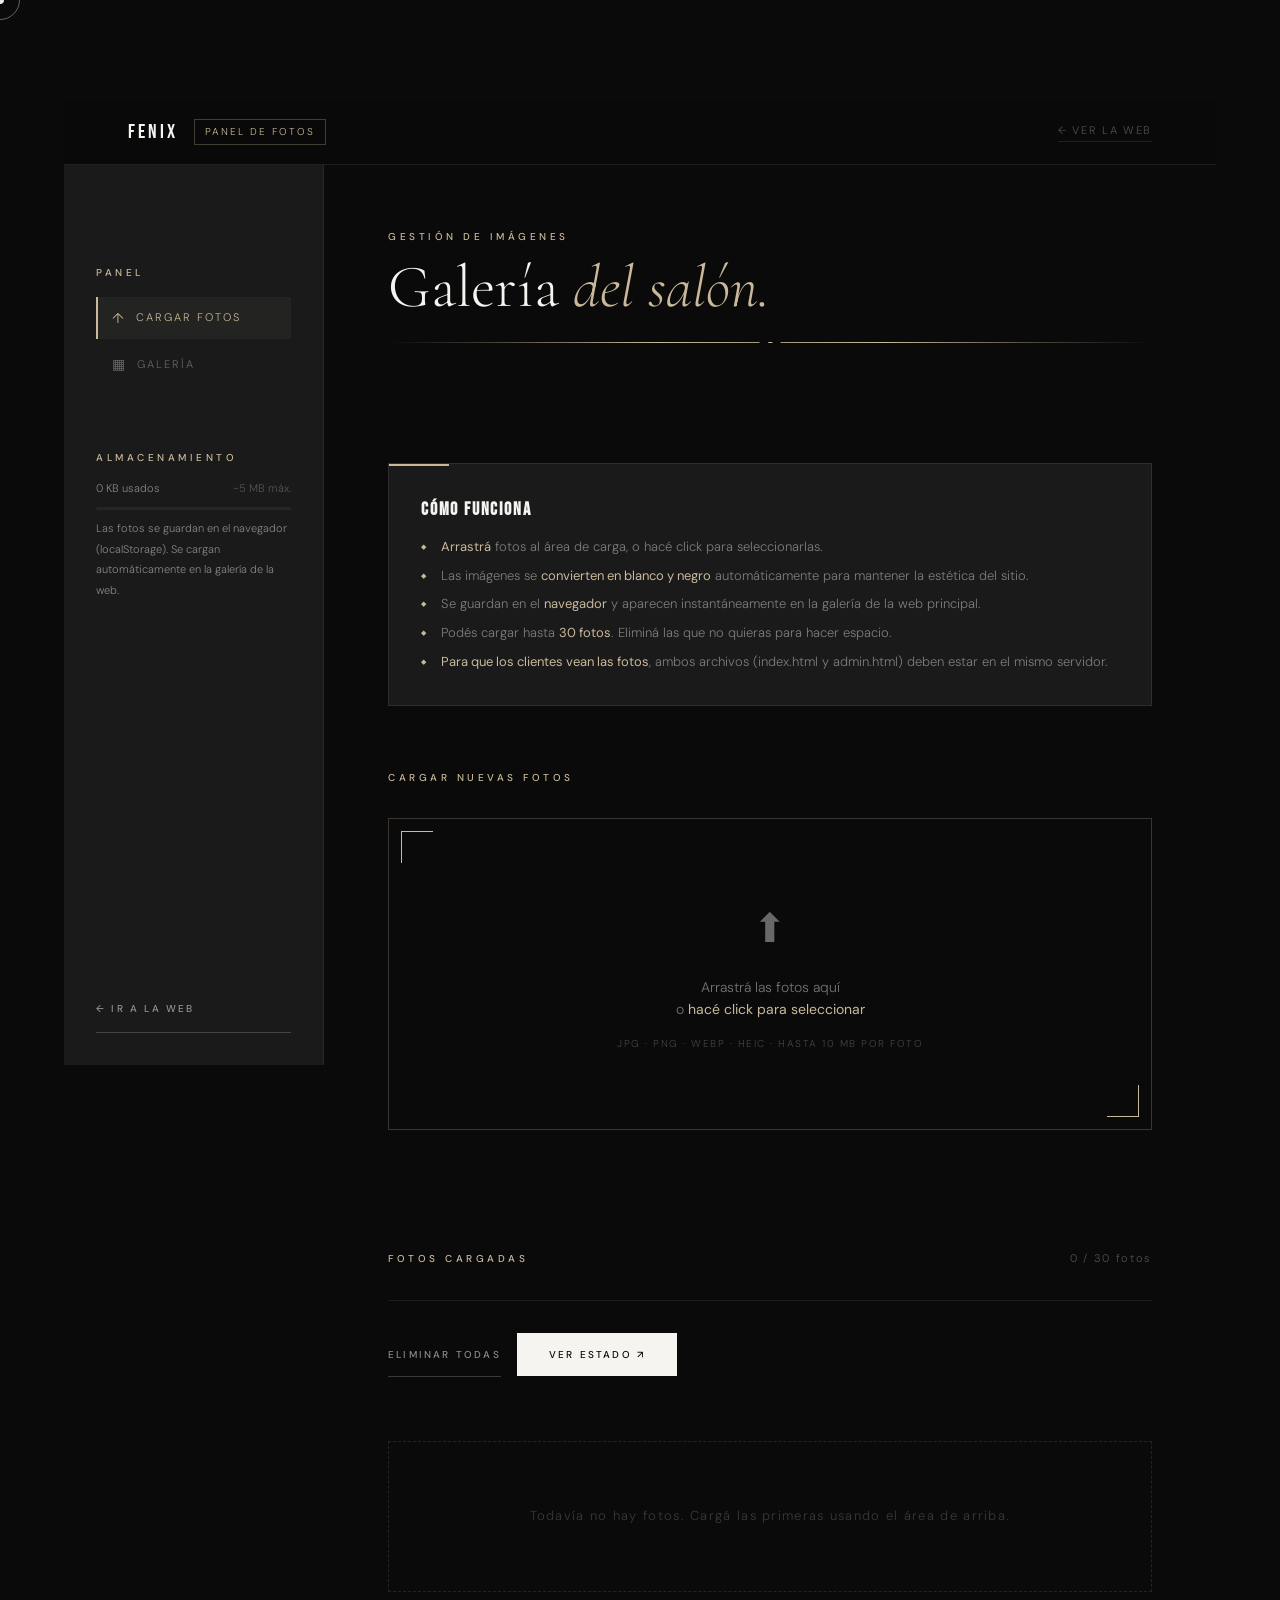
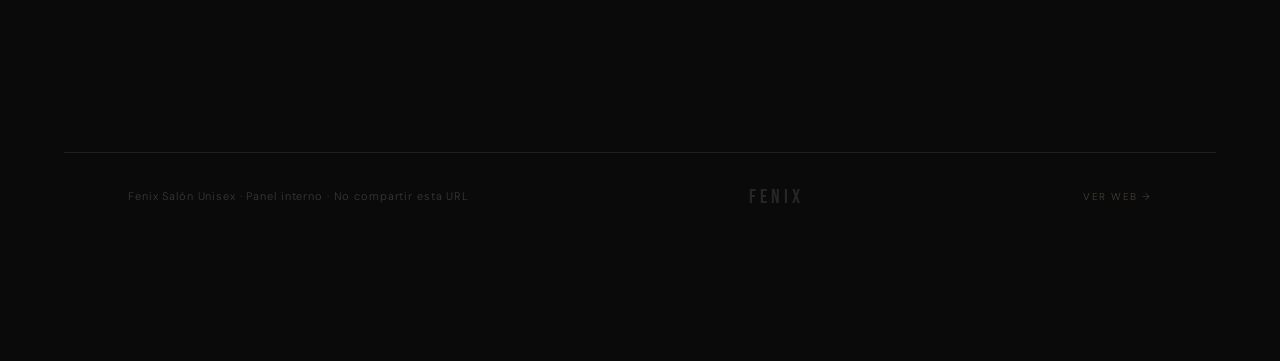
==== admin.html @ 9d0b503f "Primer commit - Fenix web" ====
<!DOCTYPE html>
<html lang="es" dir="ltr">
<head>
  <!-- ============================================================
       FENIX SALÓN UNISEX — admin.html
       Panel de administración de fotos de la galería
       Acceso interno — no indexar en buscadores
       ============================================================ -->

  <meta charset="UTF-8" />
  <meta name="viewport" content="width=device-width, initial-scale=1.0" />

  <!-- ── SEO: este panel NO debe aparecer en buscadores ─────── -->
  <title>Panel de Fotos — Fenix Salón Unisex</title>
  <meta name="description" content="Panel de administración de fotos para Fenix Salón Unisex. Solo uso interno." />
  <!-- Noindex: impide que Google indexe esta página -->
  <meta name="robots" content="noindex, nofollow" />
  <meta name="theme-color" content="#0a0a0a" />

  <!-- ── Accesibilidad ────────────────────────────────────── -->
  <meta name="color-scheme" content="dark" />

  <!-- ── Open Graph mínimo (por si alguien comparte el link) ── -->
  <meta property="og:title"       content="Panel de Fotos — Fenix" />
  <meta property="og:description" content="Panel interno de administración de fotos." />
  <meta property="og:type"        content="website" />

  <!-- Fuentes -->
  <link rel="preconnect" href="https://fonts.googleapis.com" />
  <link rel="preconnect" href="https://fonts.gstatic.com" crossorigin />
  <link href="https://fonts.googleapis.com/css2?family=Bebas+Neue&family=Cormorant+Garamond:ital,wght@0,300;1,300&family=DM+Sans:wght@300;400;500&display=swap"
        rel="stylesheet" />

  <!-- Estilos compartidos (mismos tokens de diseño que index.html) -->
  <link rel="stylesheet" href="style.css" />

  <!-- Favicon -->
  <link rel="icon" href="data:image/svg+xml,<svg xmlns='http://www.w3.org/2000/svg' viewBox='0 0 100 100'><rect width='100' height='100' fill='%230a0a0a'/><text y='.9em' font-size='90' x='5'>✂</text></svg>" />

  <!-- Estilos adicionales específicos del admin (complementan style.css) -->
  <style>
    /* ── Variables adicionales admin ── */
    :root {
      --admin-sidebar: 260px; /* Ancho del sidebar en desktop grande */
    }

    /* ── Layout del admin en pantallas grandes ──────────────── */
    /* En pantallas anchas, el sidebar queda fijo a la izquierda */
    @media (min-width: 1100px) {
      .admin-layout {
        display: grid;
        grid-template-columns: var(--admin-sidebar) 1fr;
        min-height: 100vh;
      }

      /* Sidebar fijo */
      .admin-sidebar {
        position: sticky;
        top: 0;
        height: 100vh;
        overflow-y: auto;
        background: var(--color-carbon);
        border-right: 1px solid rgba(201,185,154,0.1);
        padding: 100px 32px 32px;
        display: flex;
        flex-direction: column;
        gap: var(--space-lg);
      }

      .admin-main {
        overflow-x: hidden;
      }
    }

    /* ── Sidebar oculto en tablet/mobile ── */
    @media (max-width: 1099px) {
      .admin-sidebar {
        display: none; /* Se oculta; la nav de la cabecera es suficiente */
      }
    }

    /* Navegación del sidebar */
    .sidebar-nav {
      display: flex;
      flex-direction: column;
      gap: 4px;
    }

    .sidebar-nav__item {
      font-size: 11px;
      letter-spacing: 0.18em;
      text-transform: uppercase;
      color: rgba(245,244,240,0.35);
      padding: 10px 14px;
      display: flex;
      align-items: center;
      gap: 10px;
      transition: color 0.2s ease, background 0.2s ease;
      border-left: 2px solid transparent;
    }
    .sidebar-nav__item:hover,
    .sidebar-nav__item.is-active {
      color: var(--color-accent);
      background: rgba(201,185,154,0.05);
      border-left-color: var(--color-accent);
    }

    .sidebar-nav__icon { font-size: 14px; }

    /* Sidebar info de almacenamiento */
    .storage-bar {
      background: rgba(245,244,240,0.05);
      height: 3px;
      border-radius: 2px;
      overflow: hidden;
      margin-top: 8px;
    }
    .storage-bar__fill {
      height: 100%;
      background: var(--color-accent);
      border-radius: 2px;
      transition: width 0.4s ease;
    }

    /* ── Encabezado del panel ── */
    .admin-topbar {
      background: rgba(10,10,10,0.95);
      backdrop-filter: blur(12px);
      border-bottom: 1px solid rgba(201,185,154,0.12);
      padding: 16px var(--section-pad);
      display: flex;
      align-items: center;
      justify-content: space-between;
      gap: var(--space-sm);
      position: sticky;
      top: 0;
      z-index: 100;
      flex-wrap: wrap;
    }

    .admin-topbar__logo {
      font-family: var(--font-display);
      font-size: 20px;
      letter-spacing: 0.15em;
      color: var(--color-white);
    }

    .admin-topbar__badge {
      font-size: 10px;
      letter-spacing: 0.2em;
      text-transform: uppercase;
      color: var(--color-accent);
      border: 1px solid rgba(201,185,154,0.3);
      padding: 4px 10px;
    }

    .admin-topbar__actions {
      display: flex;
      align-items: center;
      gap: var(--space-sm);
      margin-left: auto;
    }

    /* ── Sección de instrucciones ── */
    .admin-instructions {
      background: var(--color-carbon);
      border: 1px solid rgba(201,185,154,0.12);
      padding: var(--space-md) clamp(20px, 3vw, var(--space-md));
      margin-bottom: var(--space-lg);
      position: relative;
      overflow: hidden;
    }

    /* Línea dorada en la esquina superior izquierda */
    .admin-instructions::before {
      content: '';
      position: absolute;
      top: 0; left: 0;
      width: 60px; height: 2px;
      background: var(--color-accent);
    }

    .admin-instructions h3 {
      font-family: var(--font-display);
      font-size: 18px;
      letter-spacing: 0.1em;
      color: var(--color-white);
      margin-bottom: 12px;
    }

    .admin-instructions ul {
      display: flex;
      flex-direction: column;
      gap: 8px;
    }

    .admin-instructions li {
      font-size: 13px;
      color: rgba(245,244,240,0.45);
      padding-left: 20px;
      position: relative;
    }

    .admin-instructions li::before {
      content: '◆';
      position: absolute;
      left: 0;
      color: var(--color-accent);
      font-size: 7px;
      top: 4px;
    }

    .admin-instructions li strong {
      color: var(--color-accent);
      font-weight: 400;
    }

    /* ── Filtros de la galería ── */
    .gallery-filters {
      display: flex;
      gap: var(--space-sm);
      flex-wrap: wrap;
      margin-bottom: var(--space-md);
    }

    .filter-btn {
      font-size: 10px;
      letter-spacing: 0.18em;
      text-transform: uppercase;
      color: rgba(245,244,240,0.4);
      border: 1px solid rgba(201,185,154,0.15);
      padding: 8px 16px;
      transition: all 0.2s ease;
      cursor: none;
    }
    .filter-btn:hover,
    .filter-btn.is-active {
      color: var(--color-accent);
      border-color: var(--color-accent);
      background: rgba(201,185,154,0.06);
    }

    /* ── Progress de carga ── */
    .upload-progress {
      display: none;
      align-items: center;
      gap: var(--space-sm);
      padding: var(--space-sm) 0;
      font-size: 12px;
      color: var(--color-accent);
      letter-spacing: 0.1em;
    }
    .upload-progress.is-loading { display: flex; }

    .progress-spinner {
      width: 16px; height: 16px;
      border: 1.5px solid rgba(201,185,154,0.2);
      border-top-color: var(--color-accent);
      border-radius: 50%;
      animation: spin 0.8s linear infinite;
    }

    @keyframes spin {
      to { transform: rotate(360deg); }
    }

    /* ── Vista previa del landing ── */
    .landing-preview-link {
      display: inline-flex;
      align-items: center;
      gap: 8px;
      font-size: 11px;
      letter-spacing: 0.15em;
      text-transform: uppercase;
      color: rgba(245,244,240,0.3);
      border-bottom: 1px solid rgba(245,244,240,0.1);
      padding-bottom: 2px;
      transition: color 0.2s ease, border-color 0.2s ease;
    }
    .landing-preview-link:hover {
      color: var(--color-accent);
      border-color: var(--color-accent);
    }
  </style>
</head>

<body class="admin-body">

  <!-- Skip link accesibilidad -->
  <a class="skip-link" href="#admin-main-content">Saltar al contenido del panel</a>

  <!-- Cursor personalizado -->
  <div class="cursor"          aria-hidden="true"></div>
  <div class="cursor-follower" aria-hidden="true"></div>

  <!-- ─────────────────────────────────────────────────────────
       TOPBAR FIJA
  ───────────────────────────────────────────────────────────── -->
  <header class="admin-topbar" role="banner">
    <div style="display:flex; align-items:center; gap:16px">
      <a href="index.html" class="admin-topbar__logo" aria-label="Volver a la página principal de Fenix">FENIX</a>
      <span class="admin-topbar__badge" aria-label="Panel de administración de fotos">PANEL DE FOTOS</span>
    </div>

    <div class="admin-topbar__actions">
      <!-- Link para ver el landing -->
      <a href="index.html"
         class="landing-preview-link"
         aria-label="Ver la página principal de Fenix">
        ← Ver la web
      </a>
    </div>
  </header>

  <!-- ─────────────────────────────────────────────────────────
       LAYOUT: sidebar (desktop) + contenido principal
  ───────────────────────────────────────────────────────────── -->
  <div class="admin-layout">

    <!-- ── SIDEBAR (visible solo en +1100px) ── -->
    <aside class="admin-sidebar" aria-label="Navegación del panel">

      <div>
        <p class="t-label" style="margin-bottom:16px">Panel</p>
        <nav class="sidebar-nav" aria-label="Secciones del panel">
          <a class="sidebar-nav__item is-active" href="#upload">
            <span class="sidebar-nav__icon" aria-hidden="true">↑</span>
            Cargar fotos
          </a>
          <a class="sidebar-nav__item" href="#galeria-admin">
            <span class="sidebar-nav__icon" aria-hidden="true">▦</span>
            Galería
          </a>
        </nav>
      </div>

      <!-- Info de almacenamiento -->
      <div>
        <p class="t-label" style="margin-bottom:12px">Almacenamiento</p>
        <div style="display:flex; justify-content:space-between; margin-bottom:6px">
          <span class="t-body" style="font-size:11px" id="storage-used">0 KB usados</span>
          <span class="t-body" style="font-size:11px; color:var(--color-gray-light)">~5 MB máx.</span>
        </div>
        <div class="storage-bar">
          <div class="storage-bar__fill" id="storage-bar-fill" style="width:0%"></div>
        </div>
        <p class="t-body" style="font-size:11px; margin-top:8px">
          Las fotos se guardan en el navegador (localStorage). Se cargan automáticamente en la galería de la web.
        </p>
      </div>

      <!-- Link al landing -->
      <a href="index.html" class="btn btn--outline" style="margin-top:auto; text-align:center">
        ← Ir a la web
      </a>

    </aside>

    <!-- ── CONTENIDO PRINCIPAL ── -->
    <main class="admin-main" id="admin-main-content" tabindex="-1">

      <!-- Padding wrapper -->
      <div style="padding: var(--space-lg) var(--section-pad) var(--space-xxl)">

        <!-- ─────────────── HEADER ─────────────── -->
        <header class="admin-header">
          <p class="t-label">Gestión de imágenes</p>
          <h1 class="t-section" style="margin-top:8px">
            Galería <em class="t-italic">del salón.</em>
          </h1>
          <div class="gold-divider" style="margin-top:20px" aria-hidden="true"></div>
        </header>

        <!-- ─────────────── INSTRUCCIONES ─────────────── -->
        <div class="admin-instructions reveal" role="note" aria-label="Instrucciones de uso">
          <h3>Cómo funciona</h3>
          <ul role="list">
            <li>
              <strong>Arrastrá</strong> fotos al área de carga, o hacé click para seleccionarlas.
            </li>
            <li>
              Las imágenes se <strong>convierten en blanco y negro</strong> automáticamente para mantener la estética del sitio.
            </li>
            <li>
              Se guardan en el <strong>navegador</strong> y aparecen instantáneamente en la galería de la web principal.
            </li>
            <li>
              Podés cargar hasta <strong>30 fotos</strong>. Eliminá las que no quieras para hacer espacio.
            </li>
            <li>
              <strong>Para que los clientes vean las fotos</strong>, ambos archivos (index.html y admin.html) deben estar en el mismo servidor.
            </li>
          </ul>
        </div>

        <!-- ─────────────── ZONA DE CARGA ─────────────── -->
        <section class="upload-section" id="upload" aria-labelledby="upload-title">

          <p class="t-label upload-section__title" id="upload-title">Cargar nuevas fotos</p>

          <!-- Dropzone -->
          <div class="dropzone reveal"
               role="region"
               aria-label="Zona de carga de fotos. Arrastrá y soltá imágenes aquí, o hacé click para seleccionar."
               aria-describedby="dropzone-formats">

            <!-- Input file oculto (el dropzone completo actúa como label) -->
            <input type="file"
                   class="dropzone__input"
                   accept="image/*"
                   multiple
                   aria-label="Seleccionar archivos de imagen"
                   id="file-input" />

            <!-- Ícono decorativo -->
            <div class="dropzone__icon" aria-hidden="true">⬆</div>

            <!-- Texto principal -->
            <p class="dropzone__text">
              Arrastrá las fotos aquí<br/>
              o <strong>hacé click para seleccionar</strong>
            </p>

            <!-- Formatos aceptados -->
            <p class="dropzone__formats" id="dropzone-formats">
              JPG · PNG · WEBP · HEIC · hasta 10 MB por foto
            </p>
          </div>

          <!-- Indicador de progreso de carga -->
          <div class="upload-progress" role="status" aria-live="polite" aria-label="Cargando fotos">
            <div class="progress-spinner" aria-hidden="true"></div>
            <span id="progress-text">Procesando fotos…</span>
          </div>

        </section>

        <!-- ─────────────── GALERÍA ADMIN ─────────────── -->
        <section id="galeria-admin" aria-labelledby="gallery-admin-title">

          <!-- Cabecera con acciones -->
          <div style="display:flex; align-items:center; justify-content:space-between; flex-wrap:wrap; gap:16px; margin-bottom:24px">
            <p class="t-label" id="gallery-admin-title">Fotos cargadas</p>

            <!-- Contador de fotos -->
            <span class="admin-actions__count" aria-live="polite">0 / 30 fotos</span>
          </div>

          <!-- Barra de acciones -->
          <div class="admin-actions" role="toolbar" aria-label="Acciones de la galería">
            <button class="btn btn--outline admin-clear-btn"
                    aria-label="Eliminar todas las fotos de la galería">
              Eliminar todas
            </button>
            <button class="btn btn--primary admin-export-btn"
                    aria-label="Ver instrucciones para integrar las fotos en la web">
              Ver estado ↗
            </button>
          </div>

          <!-- Grilla de previsualizaciones -->
          <div class="preview-grid"
               role="list"
               aria-label="Fotos cargadas. Pasá el mouse sobre una foto para ver opciones."
               aria-live="polite">
          </div>

          <!-- Mensaje cuando no hay fotos -->
          <div class="preview-empty"
               role="status"
               aria-live="polite">
            Todavía no hay fotos. Cargá las primeras usando el área de arriba.
          </div>

        </section>

      </div><!-- /padding wrapper -->
    </main>

  </div><!-- /admin-layout -->

  <!-- ─────────────────────────────────────────────────────────
       FOOTER MINIMALISTA
  ───────────────────────────────────────────────────────────── -->
  <footer class="footer" role="contentinfo">
    <p class="footer__copy">Fenix Salón Unisex · Panel interno · No compartir esta URL</p>
    <a class="footer__logo" href="index.html" aria-label="Volver a la web principal">FENIX</a>
    <a class="footer__admin-link" href="index.html" aria-label="Ver la galería en la web principal">Ver web →</a>
  </footer>

  <!-- Toast (generado por JS) -->

  <!-- Script compartido -->
  <script src="main.js" defer></script>

  <!-- Script adicional del admin: actualiza la barra de almacenamiento -->
  <script>
    /* ── Actualizar indicador de almacenamiento ─────────────── */
    /* Se ejecuta después del main.js (defer garantiza el orden) */
    document.addEventListener('DOMContentLoaded', () => {

      /* Calcular el tamaño aproximado del localStorage en KB */
      function updateStorageIndicator() {
        try {
          const data = localStorage.getItem('fenix_photos') || '';
          /* Cada char en localStorage son ~2 bytes */
          const sizeKB = Math.round((data.length * 2) / 1024);
          const maxKB  = 5120; /* 5 MB en KB */
          const pct    = Math.min((sizeKB / maxKB) * 100, 100);

          const usedEl = document.getElementById('storage-used');
          const barEl  = document.getElementById('storage-bar-fill');

          if (usedEl) usedEl.textContent = `${sizeKB} KB usados`;
          if (barEl)  barEl.style.width  = pct + '%';

          /* Cambiar color si está casi lleno */
          if (barEl && pct > 80) {
            barEl.style.background = 'rgba(255,100,100,0.8)';
          }
        } catch (e) {
          console.warn('No se pudo calcular el almacenamiento:', e);
        }
      }

      /* Actualizar al cargar y cada vez que el storage cambie */
      updateStorageIndicator();
      window.addEventListener('storage', updateStorageIndicator);

      /* Observar cambios en el preview-grid para actualizar el contador */
      const observer = new MutationObserver(updateStorageIndicator);
      const grid = document.querySelector('.preview-grid');
      if (grid) {
        observer.observe(grid, { childList: true });
      }
    });
  </script>

</body>
</html>
---- style.css ----
/* ============================================================
   FENIX SALÓN UNISEX — style.css
   Hoja de estilos principal compartida entre index.html y admin.html
   
   Estructura:
   1. Variables CSS (tokens de diseño)
   2. Reset & Base
   3. Tipografía
   4. Accesibilidad
   5. Cursor personalizado
   6. Navegación
   7. Componentes reutilizables (botones, etiquetas, líneas)
   8. Hero
   9. Marquee / scroll infinito
   10. Sección Nosotros
   11. Servicios
   12. Galería / scroll de fotos
   13. Banda CTA
   14. Contacto / Info
   15. Footer
   16. Admin panel
   17. Responsive
   ============================================================ */


/* ============================================================
   1. VARIABLES CSS — Design Tokens
   ============================================================ */
:root {
  /* — Paleta de colores — */
  --color-black:      #0a0a0a;   /* Negro profundo (fondo principal) */
  --color-black-soft: #111111;   /* Negro suave para tarjetas */
  --color-carbon:     #1a1a1a;   /* Carbón para fondos alternativos */
  --color-carbon-mid: #2a2a2a;   /* Carbón medio para bordes y divisores */
  --color-white:      #f5f4f0;   /* Blanco crudo (texto principal) */
  --color-gray:       #888888;   /* Gris neutro (textos secundarios) */
  --color-gray-light: #555555;   /* Gris claro para detalles */
  --color-accent:     #c9b99a;   /* Dorado arena (acento de marca) */
  --color-accent-dim: rgba(201,185,154,0.15); /* Dorado con transparencia */
  --color-accent-line:rgba(201,185,154,0.35); /* Dorado para líneas decorativas */

  /* — Tipografía — */
  --font-display: 'Bebas Neue', sans-serif;           /* Títulos grandes e impactantes */
  --font-serif:   'Cormorant Garamond', serif;        /* Subtítulos elegantes en itálica */
  --font-body:    'DM Sans', sans-serif;              /* Cuerpo: legibilidad máxima */

  /* — Espaciado base — */
  --space-xs:  8px;
  --space-sm:  16px;
  --space-md:  32px;
  --space-lg:  64px;
  --space-xl:  120px;
  --space-xxl: 160px;

  /* — Padding horizontal de secciones — */
  --section-pad: clamp(24px, 5vw, 80px);

  /* — Transiciones — */
  --ease-smooth: cubic-bezier(0.25, 0.46, 0.45, 0.94);
  --ease-sharp:  cubic-bezier(0.77, 0, 0.18, 1);
  --duration-fast: 0.2s;
  --duration-mid:  0.4s;
  --duration-slow: 0.7s;

  /* — Grosor de líneas doradas — */
  --line-thin:  0.5px;
  --line-mid:   1px;
  --line-thick: 2px;
}


/* ============================================================
   2. RESET & BASE
   ============================================================ */
*,
*::before,
*::after {
  box-sizing: border-box;
  margin: 0;
  padding: 0;
}

html {
  scroll-behavior: smooth;
  /* Previene flash de contenido sin estilos */
  font-size: 16px;
}

body {
  background-color: var(--color-black);
  color: var(--color-white);
  font-family: var(--font-body);
  font-weight: 300;
  line-height: 1.6;
  overflow-x: hidden;
  /* Cursor oculto en desktop para mostrar el cursor personalizado */
  cursor: none;
  -webkit-font-smoothing: antialiased;
  -moz-osx-font-smoothing: grayscale;
}

/* Restaurar cursor en móvil (sin hover, sin cursor custom) */
@media (hover: none) {
  body { cursor: auto; }
  .cursor,
  .cursor-follower { display: none; }
}

img {
  display: block;
  max-width: 100%;
  height: auto;
}

a {
  color: inherit;
  text-decoration: none;
}

ul, ol {
  list-style: none;
}

button {
  cursor: none; /* Cursor custom también en botones */
  border: none;
  background: none;
  font-family: inherit;
}

/* Scrollbar minimalista */
::-webkit-scrollbar { width: 4px; }
::-webkit-scrollbar-track { background: var(--color-black); }
::-webkit-scrollbar-thumb { background: var(--color-accent); border-radius: 2px; }


/* ============================================================
   3. TIPOGRAFÍA — Jerarquía visual
   ============================================================ */

/* Título display: máximo impacto, mínimo espacio */
.t-display {
  font-family: var(--font-display);
  font-size: clamp(64px, 10vw, 140px);
  line-height: 0.9;
  letter-spacing: 0.02em;
  color: var(--color-white);
}

/* Título grande de sección */
.t-section {
  font-family: var(--font-serif);
  font-size: clamp(32px, 5vw, 60px);
  font-weight: 300;
  line-height: 1.15;
  color: var(--color-white);
}

/* Itálica del serif para contraste */
.t-italic {
  font-style: italic;
  color: var(--color-accent);
}

/* Etiqueta de sección (eyebrow) */
.t-label {
  font-family: var(--font-body);
  font-size: 10px;
  font-weight: 500;
  letter-spacing: 0.35em;
  text-transform: uppercase;
  color: var(--color-accent);
}

/* Texto de cuerpo secundario */
.t-body {
  font-size: 14px;
  line-height: 1.9;
  color: rgba(245,244,240,0.5);
}


/* ============================================================
   4. ACCESIBILIDAD
   ============================================================ */

/* Focus visible solo con teclado (no con mouse) */
:focus-visible {
  outline: 2px solid var(--color-accent);
  outline-offset: 3px;
  border-radius: 2px;
}

/* Saltar al contenido principal para lectores de pantalla */
.skip-link {
  position: absolute;
  top: -100%;
  left: 16px;
  background: var(--color-accent);
  color: var(--color-black);
  padding: 8px 16px;
  font-weight: 700;
  font-size: 13px;
  z-index: 9999;
  border-radius: 0 0 4px 4px;
  transition: top 0.2s;
}
.skip-link:focus {
  top: 0;
}

/* Texto solo para lectores de pantalla */
.sr-only {
  position: absolute;
  width: 1px;
  height: 1px;
  padding: 0;
  margin: -1px;
  overflow: hidden;
  clip: rect(0,0,0,0);
  white-space: nowrap;
  border: 0;
}

/* Reducir movimiento para usuarios con preferencia */
@media (prefers-reduced-motion: reduce) {
  *,
  *::before,
  *::after {
    animation-duration: 0.01ms !important;
    animation-iteration-count: 1 !important;
    transition-duration: 0.01ms !important;
    scroll-behavior: auto !important;
  }
}


/* ============================================================
   5. CURSOR PERSONALIZADO
   ============================================================ */

/* Punto central del cursor */
.cursor {
  position: fixed;
  top: 0; left: 0;
  width: 8px;
  height: 8px;
  background: var(--color-white);
  border-radius: 50%;
  pointer-events: none;
  z-index: 9999;
  transform: translate(-50%, -50%);
  transition: transform var(--duration-fast) ease,
              background var(--duration-fast) ease,
              opacity var(--duration-fast) ease;
  mix-blend-mode: difference;
  will-change: transform;
}

/* Anillo seguidor del cursor */
.cursor-follower {
  position: fixed;
  top: 0; left: 0;
  width: 40px;
  height: 40px;
  border: 1px solid rgba(201,185,154,0.5);
  border-radius: 50%;
  pointer-events: none;
  z-index: 9998;
  transform: translate(-50%, -50%);
  transition: width var(--duration-mid) var(--ease-smooth),
              height var(--duration-mid) var(--ease-smooth),
              opacity var(--duration-mid) ease;
  will-change: transform;
}

/* Estado hover del cursor: se expande */
.cursor.is-hovering {
  transform: translate(-50%, -50%) scale(3);
  opacity: 0.5;
}
.cursor-follower.is-hovering {
  width: 64px;
  height: 64px;
  opacity: 0.3;
}


/* ============================================================
   6. NAVEGACIÓN
   ============================================================ */

.nav {
  position: fixed;
  top: 0; left: 0;
  width: 100%;
  z-index: 200;
  padding: 24px var(--section-pad);
  display: flex;
  align-items: center;
  justify-content: space-between;
  gap: var(--space-md);
  /* Transición al hacer scroll */
  transition: background var(--duration-mid) ease,
              border-color var(--duration-mid) ease,
              padding var(--duration-mid) ease;
}

/* Nav con fondo al scrollear */
.nav.is-scrolled {
  background: rgba(10,10,10,0.95);
  backdrop-filter: blur(12px);
  -webkit-backdrop-filter: blur(12px);
  border-bottom: 1px solid rgba(201,185,154,0.12);
  padding-top: 16px;
  padding-bottom: 16px;
}

/* Logo */
.nav__logo {
  font-family: var(--font-display);
  font-size: 24px;
  letter-spacing: 0.15em;
  color: var(--color-white);
  transition: color var(--duration-fast) ease;
  flex-shrink: 0;
}
.nav__logo:hover { color: var(--color-accent); }

/* Links del nav */
.nav__links {
  display: flex;
  align-items: center;
  gap: clamp(20px, 3vw, 48px);
}

.nav__link {
  font-size: 10px;
  letter-spacing: 0.22em;
  text-transform: uppercase;
  color: rgba(245,244,240,0.6);
  transition: color var(--duration-fast) ease;
  position: relative;
}

/* Línea dorada bajo el link al hover */
.nav__link::after {
  content: '';
  position: absolute;
  bottom: -3px; left: 0;
  width: 0; height: 1px;
  background: var(--color-accent);
  transition: width var(--duration-mid) var(--ease-smooth);
}
.nav__link:hover { color: var(--color-white); }
.nav__link:hover::after { width: 100%; }

/* Botón CTA del nav */
.nav__cta {
  font-size: 10px;
  letter-spacing: 0.2em;
  text-transform: uppercase;
  color: var(--color-black);
  background: var(--color-accent);
  padding: 10px 22px;
  transition: background var(--duration-fast) ease,
              transform var(--duration-fast) ease;
  flex-shrink: 0;
}
.nav__cta:hover {
  background: var(--color-white);
  transform: translateY(-2px);
}

/* Menú hamburguesa (solo mobile) */
.nav__hamburger {
  display: none;
  flex-direction: column;
  gap: 5px;
  padding: 4px;
  cursor: none;
}
.nav__hamburger span {
  display: block;
  width: 24px; height: 1.5px;
  background: var(--color-white);
  transition: transform var(--duration-mid) ease,
              opacity var(--duration-mid) ease;
}
/* Estado abierto del hamburger */
.nav__hamburger.is-open span:nth-child(1) {
  transform: rotate(45deg) translate(4.5px, 4.5px);
}
.nav__hamburger.is-open span:nth-child(2) {
  opacity: 0;
}
.nav__hamburger.is-open span:nth-child(3) {
  transform: rotate(-45deg) translate(4.5px, -4.5px);
}

/* Menú mobile overlay */
.nav__mobile-menu {
  position: fixed;
  inset: 0;
  background: var(--color-black);
  z-index: 199;
  display: flex;
  flex-direction: column;
  align-items: center;
  justify-content: center;
  gap: var(--space-lg);
  opacity: 0;
  pointer-events: none;
  transition: opacity var(--duration-mid) ease;
}
.nav__mobile-menu.is-open {
  opacity: 1;
  pointer-events: all;
}
.nav__mobile-menu .nav__link {
  font-size: 13px;
  letter-spacing: 0.3em;
}


/* ============================================================
   7. COMPONENTES REUTILIZABLES
   ============================================================ */

/* — Botón primario (blanco sobre negro) — */
.btn {
  display: inline-flex;
  align-items: center;
  gap: 10px;
  font-family: var(--font-body);
  font-size: 10px;
  font-weight: 500;
  letter-spacing: 0.22em;
  text-transform: uppercase;
  padding: 15px 32px;
  transition: transform var(--duration-fast) ease,
              background var(--duration-fast) ease,
              color var(--duration-fast) ease;
}

.btn--primary {
  background: var(--color-white);
  color: var(--color-black);
}
.btn--primary:hover {
  background: var(--color-accent);
  transform: translateY(-3px);
}

.btn--outline {
  background: transparent;
  color: rgba(245,244,240,0.55);
  border-bottom: 1px solid rgba(245,244,240,0.2);
  padding-left: 0; padding-right: 0;
}
.btn--outline:hover {
  color: var(--color-white);
  border-color: var(--color-accent);
}

.btn--accent {
  background: var(--color-accent);
  color: var(--color-black);
}
.btn--accent:hover {
  background: var(--color-white);
  transform: translateY(-3px);
}

/* — Línea decorativa dorada — */
/* Línea horizontal fina con destellos dorados */
.gold-line {
  width: 100%;
  height: 1px;
  background: linear-gradient(
    90deg,
    transparent 0%,
    var(--color-accent-line) 20%,
    var(--color-accent) 50%,
    var(--color-accent-line) 80%,
    transparent 100%
  );
  flex-shrink: 0;
}

/* Línea decorativa que atraviesa el negro de lado a lado */
.gold-divider {
  position: relative;
  height: 1px;
  overflow: hidden;
}
.gold-divider::before {
  content: '';
  position: absolute;
  inset: 0;
  background: linear-gradient(
    90deg,
    transparent,
    var(--color-accent-line) 15%,
    var(--color-accent) 35%,
    rgba(201,185,154,0.8) 50%,
    var(--color-accent) 65%,
    var(--color-accent-line) 85%,
    transparent
  );
}
/* Punto dorado central en las líneas decorativas */
.gold-divider::after {
  content: '◆';
  position: absolute;
  left: 50%;
  top: 50%;
  transform: translate(-50%, -50%);
  font-size: 6px;
  color: var(--color-accent);
  background: var(--color-black);
  padding: 0 8px;
}

/* — Sección wrapper — */
.section {
  padding: var(--space-xl) var(--section-pad);
  position: relative;
}

/* — Cabecera de sección — */
.section__header {
  margin-bottom: clamp(40px, 6vw, 80px);
}

/* — Reveal on scroll — */
.reveal {
  opacity: 0;
  transform: translateY(36px);
  transition: opacity 0.9s var(--ease-smooth),
              transform 0.9s var(--ease-smooth);
}
.reveal.is-visible {
  opacity: 1;
  transform: translateY(0);
}
/* Delays escalonados para grupos de elementos */
.reveal--d1 { transition-delay: 0.1s; }
.reveal--d2 { transition-delay: 0.2s; }
.reveal--d3 { transition-delay: 0.3s; }
.reveal--d4 { transition-delay: 0.4s; }
.reveal--d5 { transition-delay: 0.5s; }


/* ============================================================
   8. HERO
   ============================================================ */

.hero {
  min-height: 100dvh; /* Dynamic viewport height para mobile */
  display: grid;
  grid-template-columns: 1fr 1fr;
  position: relative;
  overflow: hidden;
}

/* Panel izquierdo: contenido textual */
.hero__left {
  display: flex;
  flex-direction: column;
  justify-content: flex-end;
  padding: 120px var(--section-pad) 80px;
  position: relative;
  z-index: 2;
}

/* Eyebrow con punto dorado antes */
.hero__eyebrow {
  display: flex;
  align-items: center;
  gap: 12px;
  margin-bottom: 28px;
}
.hero__eyebrow::before {
  content: '';
  display: inline-block;
  width: 32px; height: 1px;
  background: var(--color-accent);
}

/* Título principal del hero */
.hero__title {
  font-family: var(--font-display);
  font-size: clamp(68px, 9vw, 130px);
  line-height: 0.88;
  letter-spacing: 0.02em;
  color: var(--color-white);
  margin-bottom: 8px;
}

/* Línea en itálica serif debajo del display */
.hero__title-serif {
  font-family: var(--font-serif);
  font-style: italic;
  font-weight: 300;
  font-size: clamp(32px, 4.5vw, 62px);
  color: var(--color-accent);
  line-height: 1.1;
  margin-bottom: var(--space-md);
  display: block;
}

.hero__desc {
  max-width: 340px;
  margin-bottom: var(--space-md);
}

.hero__cta {
  display: flex;
  align-items: center;
  gap: var(--space-md);
  flex-wrap: wrap;
}

/* Panel derecho: imagen */
.hero__right {
  position: relative;
  overflow: hidden;
}

/* Degradado de fundido desde la izquierda sobre la imagen */
.hero__right::before {
  content: '';
  position: absolute;
  inset: 0;
  background: linear-gradient(
    to right,
    var(--color-black) 0%,
    rgba(10,10,10,0.5) 40%,
    transparent 100%
  );
  z-index: 1;
  pointer-events: none;
}

.hero__img {
  width: 100%;
  height: 100%;
  object-fit: cover;
  object-position: center top;
  filter: grayscale(100%) contrast(1.05);
  /* Ken Burns sutil: pequeño zoom continuo */
  animation: kenBurns 18s ease-in-out infinite alternate;
}

/* Contador decorativo (años de experiencia) */
.hero__badge {
  position: absolute;
  bottom: 48px;
  right: var(--section-pad);
  z-index: 2;
  text-align: right;
}
.hero__badge-num {
  font-family: var(--font-display);
  font-size: 80px;
  line-height: 1;
  color: rgba(201,185,154,0.15);
}
.hero__badge-label {
  font-size: 9px;
  letter-spacing: 0.25em;
  text-transform: uppercase;
  color: var(--color-accent);
}

/* Línea dorada vertical en el borde de la imagen */
.hero__right::after {
  content: '';
  position: absolute;
  top: 10%; bottom: 10%;
  left: 0;
  width: 1px;
  background: linear-gradient(
    to bottom,
    transparent,
    var(--color-accent) 30%,
    var(--color-accent) 70%,
    transparent
  );
  z-index: 2;
}

/* Scroll indicator en el hero */
.hero__scroll {
  position: absolute;
  bottom: 32px;
  left: var(--section-pad);
  display: flex;
  align-items: center;
  gap: 10px;
  z-index: 3;
}
.hero__scroll-line {
  width: 40px;
  height: 1px;
  background: var(--color-accent);
  animation: scrollPulse 2s ease-in-out infinite;
}
.hero__scroll-text {
  font-size: 9px;
  letter-spacing: 0.25em;
  text-transform: uppercase;
  color: rgba(245,244,240,0.4);
}

/* Entrada animada del hero */
.hero__left > * {
  opacity: 0;
  transform: translateY(24px);
}
.hero__left.is-loaded > *:nth-child(1) { animation: heroIn 1s var(--ease-smooth) 0.2s forwards; }
.hero__left.is-loaded > *:nth-child(2) { animation: heroIn 1s var(--ease-smooth) 0.4s forwards; }
.hero__left.is-loaded > *:nth-child(3) { animation: heroIn 1s var(--ease-smooth) 0.55s forwards; }
.hero__left.is-loaded > *:nth-child(4) { animation: heroIn 1s var(--ease-smooth) 0.7s forwards; }
.hero__left.is-loaded > *:nth-child(5) { animation: heroIn 1s var(--ease-smooth) 0.85s forwards; }


/* ============================================================
   9. MARQUEE — Scroll infinito de servicios
   ============================================================ */

.marquee {
  background: var(--color-white);
  overflow: hidden;
  padding: 18px 0;
  /* Líneas doradas arriba y abajo del marquee */
  border-top: 1px solid var(--color-accent);
  border-bottom: 1px solid var(--color-accent);
  position: relative;
  z-index: 10;
}

/* Track que se mueve infinitamente */
.marquee__track {
  display: flex;
  white-space: nowrap;
  /* La animación mueve el track al 50% (segunda copia) para loop seamless */
  animation: marqueeScroll 22s linear infinite;
  width: max-content;
  /* Aceleración por hardware: garantiza animación suave en mobile */
  will-change: transform;
  -webkit-transform: translateZ(0);
  transform: translateZ(0);
}

/* Pausa al hover */
.marquee:hover .marquee__track {
  animation-play-state: paused;
}

.marquee__item {
  font-family: var(--font-display);
  font-size: 14px;
  letter-spacing: 0.18em;
  color: var(--color-black);
  padding: 0 28px;
}

/* Separador decorativo entre items */
.marquee__dot {
  color: var(--color-accent);
  font-size: 8px;
  padding: 0 4px;
  align-self: center;
}


/* ============================================================
   10. SECCIÓN NOSOTROS
   ============================================================ */

.about {
  display: grid;
  grid-template-columns: 1fr 1fr;
  gap: clamp(40px, 6vw, 100px);
  align-items: center;
}

/* Visual con fotos superpuestas */
.about__visual {
  position: relative;
}

.about__img-main {
  width: 100%;
  aspect-ratio: 3 / 4;
  object-fit: cover;
  filter: grayscale(100%);
  display: block;
}

/* Segunda foto superpuesta en la esquina inferior */
.about__img-accent {
  position: absolute;
  bottom: -32px;
  right: -32px;
  width: 52%;
  aspect-ratio: 1 / 1;
  object-fit: cover;
  filter: grayscale(100%) brightness(0.75);
  border: 6px solid var(--color-black);
}

/* Etiqueta vertical en el borde */
.about__tag {
  position: absolute;
  top: 40px;
  right: -20px;
  background: var(--color-white);
  color: var(--color-black);
  padding: 10px 16px;
  font-family: var(--font-display);
  font-size: 11px;
  letter-spacing: 0.12em;
  writing-mode: vertical-rl;
  transform: rotate(180deg);
}

/* Línea dorada lateral de la imagen */
.about__visual::before {
  content: '';
  position: absolute;
  top: 0; bottom: 0;
  left: -20px;
  width: 1px;
  background: linear-gradient(
    to bottom,
    transparent,
    var(--color-accent) 20%,
    var(--color-accent) 80%,
    transparent
  );
  pointer-events: none;
}

/* Stats horizontales */
.about__stats {
  display: flex;
  gap: clamp(24px, 4vw, 56px);
  border-top: 1px solid rgba(245,244,240,0.1);
  padding-top: var(--space-md);
  margin-top: var(--space-md);
}

.stat__num {
  font-family: var(--font-display);
  font-size: clamp(36px, 5vw, 52px);
  color: var(--color-white);
  line-height: 1;
}

.stat__label {
  font-size: 10px;
  letter-spacing: 0.15em;
  text-transform: uppercase;
  color: var(--color-gray);
  margin-top: 6px;
}


/* ============================================================
   11. SERVICIOS
   ============================================================ */

.services__header {
  display: flex;
  align-items: flex-end;
  justify-content: space-between;
  margin-bottom: clamp(40px, 6vw, 72px);
  gap: var(--space-md);
  flex-wrap: wrap;
}

/* Grid 3 columnas separadas por líneas de 1px color carbon */
.services__grid {
  display: grid;
  grid-template-columns: repeat(3, 1fr);
  gap: 1px;
  background: rgba(201,185,154,0.18); /* Líneas doradas entre tarjetas */
}

/* Tarjeta de servicio — fondo BLANCO permanente, sin hover de inversión */
.service-card {
  background: var(--color-white);
  padding: clamp(28px, 4vw, 52px) clamp(20px, 3vw, 36px);
  position: relative;
  overflow: hidden;
}

/* Línea dorada en la parte superior de cada card */
.service-card::before {
  content: '';
  position: absolute;
  top: 0; left: 0; right: 0;
  height: 2px;
  background: linear-gradient(
    90deg,
    transparent,
    var(--color-accent-line),
    var(--color-accent),
    var(--color-accent-line),
    transparent
  );
}

/* Eliminar el fondo animado hover — ya no se necesita */
.service-card::after {
  display: none;
}

/* Número de servicio */
.service-card__num {
  font-size: 10px;
  letter-spacing: 0.3em;
  color: var(--color-accent);
  margin-bottom: var(--space-md);
}

/* Nombre del servicio */
.service-card__name {
  font-family: var(--font-serif);
  font-size: clamp(18px, 2.5vw, 26px);
  font-weight: 400;
  color: var(--color-black); /* Negro sobre blanco */
  margin-bottom: var(--space-sm);
}

/* Línea decorativa dorada entre nombre y descripción */
.service-card__line {
  width: 28px;
  height: 1px;
  background: var(--color-accent);
  margin-bottom: var(--space-sm);
}

/* Texto descriptivo */
.service-card__desc {
  font-size: 13px;
  line-height: 1.7;
  color: rgba(10,10,10,0.5); /* Gris oscuro sobre blanco */
}


/* ============================================================
   12. GALERÍA — Scroll horizontal animado
   ============================================================ */

.gallery {
  padding: var(--space-lg) 0;
  overflow: hidden;
}

.gallery__label {
  padding: 0 var(--section-pad);
  margin-bottom: var(--space-md);
}

/* El scroll de fotos: se mueve con JS (drag) o con animación CSS */
.gallery__scroll-wrapper {
  overflow: hidden;
  cursor: grab;
  position: relative;
}
.gallery__scroll-wrapper:active {
  cursor: grabbing;
}

/* Track interno con fotos: animación CSS para el scroll automático */
.gallery__track {
  display: flex;
  gap: 8px;
  padding: 0 var(--section-pad);
  /* Ancho: suficiente para que el scroll funcione */
  width: max-content;
  /* Animación continua de scroll horizontal */
  animation: galleryScroll 35s linear infinite;
  will-change: transform;
}

/* Pausa si el usuario interactúa */
.gallery__track.is-paused,
.gallery__scroll-wrapper:hover .gallery__track {
  animation-play-state: paused;
}

/* Ítem de galería */
.gallery__item {
  flex: 0 0 300px;
  height: 420px;
  overflow: hidden;
  position: relative;
  flex-shrink: 0;
}

.gallery__item img {
  width: 100%;
  height: 100%;
  object-fit: cover;
  filter: grayscale(100%);
  transition: transform var(--duration-slow) var(--ease-smooth),
              filter var(--duration-slow) ease;
  pointer-events: none;
}
.gallery__item:hover img {
  transform: scale(1.06);
  filter: grayscale(70%);
}

/* Caption al hover */
.gallery__caption {
  position: absolute;
  bottom: 16px; left: 16px;
  font-size: 9px;
  letter-spacing: 0.2em;
  text-transform: uppercase;
  color: var(--color-accent);
  opacity: 0;
  transform: translateY(8px);
  transition: opacity var(--duration-mid) ease, transform var(--duration-mid) ease;
}
.gallery__item:hover .gallery__caption {
  opacity: 1;
  transform: translateY(0);
}

/* Línea dorada inferior del ítem */
.gallery__item::after {
  content: '';
  position: absolute;
  bottom: 0; left: 0; right: 0;
  height: 2px;
  background: linear-gradient(90deg, transparent, var(--color-accent), transparent);
  opacity: 0;
  transition: opacity var(--duration-mid) ease;
}
.gallery__item:hover::after { opacity: 1; }

/* Controles de navegación de galería */
.gallery__controls {
  display: flex;
  gap: var(--space-sm);
  padding: var(--space-md) var(--section-pad) 0;
  align-items: center;
}

.gallery__btn {
  width: 44px; height: 44px;
  border: 1px solid rgba(201,185,154,0.25);
  display: flex;
  align-items: center;
  justify-content: center;
  color: var(--color-accent);
  font-size: 18px;
  transition: background var(--duration-fast) ease,
              border-color var(--duration-fast) ease;
}
.gallery__btn:hover {
  background: var(--color-accent);
  color: var(--color-black);
  border-color: var(--color-accent);
}


/* ============================================================
   13. BANDA CTA — Llamada a la acción
   ============================================================ */

.cta-band {
  margin: 0 var(--section-pad) var(--space-xl);
  background: var(--color-white);
  padding: clamp(48px, 8vw, 80px);
  display: flex;
  align-items: center;
  justify-content: space-between;
  gap: var(--space-lg);
  position: relative;
  overflow: hidden;
  flex-wrap: wrap;
}

/* Texto de fondo decorativo */
.cta-band::before {
  content: 'FENIX';
  position: absolute;
  right: -20px; top: 50%;
  transform: translateY(-50%);
  font-family: var(--font-display);
  font-size: 180px;
  color: rgba(10,10,10,0.04);
  line-height: 1;
  pointer-events: none;
  user-select: none;
}

/* Línea dorada superior del CTA */
.cta-band::after {
  content: '';
  position: absolute;
  top: 0; left: 0; right: 0;
  height: 2px;
  background: linear-gradient(
    90deg,
    transparent,
    var(--color-accent) 30%,
    var(--color-accent) 70%,
    transparent
  );
}

.cta-band__label {
  color: var(--color-black);
  opacity: 0.4;
}

.cta-band__title {
  font-family: var(--font-serif);
  font-size: clamp(26px, 4vw, 46px);
  font-weight: 300;
  line-height: 1.2;
  color: var(--color-black);
}
.cta-band__title em {
  font-style: italic;
}


/* ============================================================
   14. CONTACTO / INFO
   ============================================================ */

.contact-grid {
  display: grid;
  grid-template-columns: repeat(3, 1fr);
  gap: 1px;
  background: rgba(201,185,154,0.08); /* Grilla dorada */
  border-top: 1px solid var(--color-accent-line);
}

.contact-block {
  background: var(--color-black);
  padding: clamp(40px, 5vw, 64px) var(--section-pad);
}

.contact-block__title {
  font-size: 10px;
  letter-spacing: 0.3em;
  text-transform: uppercase;
  color: var(--color-accent);
  margin-bottom: var(--space-md);
}

.contact-block p,
.contact-block address {
  font-style: normal;
  font-size: 14px;
  line-height: 2;
  color: rgba(245,244,240,0.45);
}

.contact-block strong {
  display: block;
  font-weight: 400;
  color: var(--color-white);
  margin-bottom: 4px;
}

/* Links sociales */
.social-links {
  display: flex;
  flex-direction: column;
  gap: 14px;
}

.social-link {
  font-size: 12px;
  letter-spacing: 0.1em;
  text-transform: uppercase;
  color: rgba(245,244,240,0.35);
  display: flex;
  align-items: center;
  gap: 10px;
  transition: color var(--duration-fast) ease,
              gap var(--duration-fast) ease;
}
.social-link::before {
  content: '→';
  color: var(--color-accent);
  font-size: 11px;
}
.social-link:hover {
  color: var(--color-white);
  gap: 16px;
}


/* ============================================================
   15. FOOTER
   ============================================================ */

.footer {
  border-top: 1px solid rgba(201,185,154,0.12);
  padding: 28px var(--section-pad);
  display: flex;
  align-items: center;
  justify-content: space-between;
  gap: var(--space-sm);
  flex-wrap: wrap;
}

.footer__copy {
  font-size: 11px;
  letter-spacing: 0.08em;
  color: rgba(245,244,240,0.2);
}

.footer__logo {
  font-family: var(--font-display);
  font-size: 20px;
  letter-spacing: 0.2em;
  color: rgba(245,244,240,0.12);
}

.footer__admin-link {
  font-size: 10px;
  letter-spacing: 0.15em;
  text-transform: uppercase;
  color: rgba(201,185,154,0.3);
  transition: color var(--duration-fast) ease;
}
.footer__admin-link:hover { color: var(--color-accent); }


/* ============================================================
   16. ADMIN PANEL — Panel de carga de fotos
   ============================================================ */

/* Fondo y layout del admin */
.admin-body {
  min-height: 100vh;
  padding: 100px var(--section-pad) var(--space-xl);
}

/* Header del admin */
.admin-header {
  margin-bottom: var(--space-xl);
}

.admin-header .gold-divider {
  margin-top: var(--space-md);
}

/* Sección de upload */
.upload-section {
  margin-bottom: var(--space-xl);
}

.upload-section__title {
  margin-bottom: var(--space-md);
}

/* Zona de arrastrar y soltar */
.dropzone {
  border: 1px solid rgba(201,185,154,0.25);
  padding: clamp(40px, 6vw, 80px) var(--section-pad);
  text-align: center;
  position: relative;
  transition: border-color var(--duration-mid) ease,
              background var(--duration-mid) ease;
  cursor: none;
}

/* Líneas doradas en las esquinas del dropzone */
.dropzone::before,
.dropzone::after {
  content: '';
  position: absolute;
  width: 32px; height: 32px;
}
.dropzone::before {
  top: 12px; left: 12px;
  border-top: 1px solid var(--color-accent);
  border-left: 1px solid var(--color-accent);
}
.dropzone::after {
  bottom: 12px; right: 12px;
  border-bottom: 1px solid var(--color-accent);
  border-right: 1px solid var(--color-accent);
}

/* Estado activo del dropzone (cuando arrastras una foto) */
.dropzone.is-active {
  border-color: var(--color-accent);
  background: var(--color-accent-dim);
}

.dropzone__icon {
  font-size: 40px;
  margin-bottom: var(--space-sm);
  opacity: 0.4;
}

.dropzone__text {
  font-size: 14px;
  color: rgba(245,244,240,0.45);
  margin-bottom: var(--space-sm);
}

.dropzone__text strong {
  color: var(--color-accent);
  font-weight: 400;
}

.dropzone__formats {
  font-size: 10px;
  letter-spacing: 0.15em;
  text-transform: uppercase;
  color: rgba(245,244,240,0.25);
}

/* Input file oculto */
.dropzone__input {
  position: absolute;
  inset: 0;
  opacity: 0;
  cursor: pointer;
  width: 100%;
  height: 100%;
}

/* Grid de previsualización de fotos cargadas */
.preview-grid {
  display: grid;
  grid-template-columns: repeat(auto-fill, minmax(200px, 1fr));
  gap: 12px;
  margin-top: var(--space-md);
}

/* Ítem de previsualización */
.preview-item {
  position: relative;
  aspect-ratio: 3 / 4;
  overflow: hidden;
  background: var(--color-carbon);
}

/* Borde dorado en el ítem de previsualización */
.preview-item::before {
  content: '';
  position: absolute;
  inset: 0;
  border: 1px solid rgba(201,185,154,0.15);
  z-index: 2;
  pointer-events: none;
}

.preview-item img {
  width: 100%;
  height: 100%;
  object-fit: cover;
}

/* Overlay de acciones al hover */
.preview-item__overlay {
  position: absolute;
  inset: 0;
  background: rgba(10,10,10,0.7);
  display: flex;
  align-items: center;
  justify-content: center;
  gap: var(--space-sm);
  opacity: 0;
  transition: opacity var(--duration-mid) ease;
  z-index: 3;
}
.preview-item:hover .preview-item__overlay {
  opacity: 1;
}

/* Botón de eliminar dentro del overlay */
.preview-item__delete {
  width: 40px; height: 40px;
  border: 1px solid rgba(255,100,100,0.5);
  color: rgba(255,100,100,0.8);
  display: flex; align-items: center; justify-content: center;
  font-size: 16px;
  transition: background var(--duration-fast) ease;
  cursor: none;
}
.preview-item__delete:hover {
  background: rgba(255,100,100,0.2);
  border-color: rgba(255,100,100,0.8);
}

/* Nombre de la foto */
.preview-item__name {
  position: absolute;
  bottom: 0; left: 0; right: 0;
  padding: 8px 10px;
  background: linear-gradient(to top, rgba(10,10,10,0.9), transparent);
  font-size: 10px;
  letter-spacing: 0.1em;
  color: rgba(245,244,240,0.6);
  white-space: nowrap;
  overflow: hidden;
  text-overflow: ellipsis;
  z-index: 2;
}

/* Mensaje vacío */
.preview-empty {
  padding: var(--space-lg) var(--section-pad);
  text-align: center;
  border: 1px dashed rgba(201,185,154,0.15);
  color: rgba(245,244,240,0.2);
  font-size: 13px;
  letter-spacing: 0.1em;
}

/* Barra de acciones del admin */
.admin-actions {
  display: flex;
  gap: var(--space-sm);
  flex-wrap: wrap;
  align-items: center;
  padding: var(--space-md) 0;
  border-top: 1px solid rgba(201,185,154,0.1);
  margin-top: var(--space-md);
}

.admin-actions__count {
  font-size: 11px;
  letter-spacing: 0.15em;
  color: rgba(245,244,240,0.3);
  margin-left: auto;
}

/* Toast de notificación */
.toast {
  position: fixed;
  bottom: 32px;
  right: var(--section-pad);
  background: var(--color-carbon);
  border: 1px solid rgba(201,185,154,0.3);
  padding: 14px 24px;
  font-size: 12px;
  letter-spacing: 0.1em;
  color: var(--color-accent);
  z-index: 9999;
  transform: translateY(20px);
  opacity: 0;
  transition: transform var(--duration-mid) ease, opacity var(--duration-mid) ease;
  pointer-events: none;
}
.toast.is-visible {
  transform: translateY(0);
  opacity: 1;
}


/* ============================================================
   17. RESPONSIVE
   ============================================================ */

/* — Tablet y mobile (máx 900px) — */
@media (max-width: 900px) {

  /* ── HERO MOBILE: imagen de fondo visible debajo del texto ── */
  .hero {
    grid-template-columns: 1fr;
    position: relative; /* necesario para el posicionamiento absoluto del panel derecho */
  }

  /* La imagen pasa a ser fondo absoluto que cubre todo el hero */
  .hero__right {
    display: block;           /* Volver a mostrar (antes era display:none) */
    position: absolute;
    inset: 0;                 /* Ocupa todo el hero */
    z-index: 0;               /* Detrás del texto */
  }

  /* Eliminar el pseudo-elemento ::after (línea dorada vertical) en mobile
     para que no tape el contenido */
  .hero__right::after {
    display: none;
  }

  /* El degradado lateral pasa a ser vertical: negro arriba para leer el texto,
     transparente abajo para que la foto se vea */
  .hero__right::before {
    background: linear-gradient(
      to bottom,
      rgba(10,10,10,0.92) 0%,    /* Negro intenso arriba donde está el texto */
      rgba(10,10,10,0.65) 55%,   /* Semitransparente en el centro */
      rgba(10,10,10,0.30) 100%   /* Más claro abajo para que se vea la foto */
    );
  }

  /* La imagen cubre todo sin animación Ken Burns en mobile (performance) */
  .hero__img {
    animation: none;
    width: 100%;
    height: 100%;
    object-fit: cover;
    object-position: center 20%; /* Encuadre centrado en la parte superior de la figura */
  }

  /* El texto va encima de la imagen */
  .hero__left {
    position: relative;
    z-index: 2;                  /* Por encima de la imagen */
    justify-content: flex-end;   /* Texto pegado abajo */
    min-height: 100dvh;
    padding-top: 100px;
    padding-bottom: 60px;
    /* Sombra de texto para garantizar legibilidad sobre la imagen */
    text-shadow: 0 2px 20px rgba(10,10,10,0.6);
  }

  /* El badge también queda visible en mobile */
  .hero__badge {
    z-index: 2;
  }

  /* About en columna */
  .about {
    grid-template-columns: 1fr;
  }
  .about__img-accent { display: none; }
  .about__tag { display: none; }
  .about__visual::before { display: none; }

  /* Servicios en 2 columnas */
  .services__grid {
    grid-template-columns: repeat(2, 1fr);
  }

  /* Contacto en columna */
  .contact-grid {
    grid-template-columns: 1fr;
  }

  /* CTA full width */
  .cta-band {
    margin-left: 0; margin-right: 0;
    flex-direction: column;
    text-align: center;
  }
  .cta-band::before { display: none; }

  /* Nav */
  .nav__links { display: none; }
  .nav__cta { display: none; }
  .nav__hamburger { display: flex; }
}

/* — Mobile (máx 600px) — */
@media (max-width: 600px) {
  :root {
    --space-xl: 80px;
    --space-lg: 48px;
  }

  /* Hero mobile: imagen un poco más arriba para mostrar mejor la figura */
  .hero__img {
    object-position: center 15%;
  }

  /* En pantallas muy pequeñas el título puede ser demasiado grande:
     reducir levemente para que quepa con la imagen de fondo */
  .hero__title {
    font-size: clamp(56px, 14vw, 80px);
  }

  .hero__title-serif {
    font-size: clamp(24px, 7vw, 38px);
  }

  /* Servicios: 2 columnas en mobile (más visual que 1 sola) */
  .services__grid {
    grid-template-columns: repeat(2, 1fr);
  }

  /* Galería: items más pequeños */
  .gallery__item {
    flex: 0 0 200px;
    height: 280px;
  }

  /* Stats: uno debajo del otro */
  .about__stats {
    flex-wrap: wrap;
    gap: var(--space-md);
  }

  /* Footer centrado */
  .footer {
    flex-direction: column;
    text-align: center;
  }

  /* Admin preview en 2 columnas */
  .preview-grid {
    grid-template-columns: repeat(2, 1fr);
  }
}

/* — Mobile muy pequeño (máx 400px, ej: iPhone SE) — */
@media (max-width: 400px) {
  /* Una sola columna en pantallas muy angostas */
  .services__grid {
    grid-template-columns: 1fr;
  }
}

/* — Desktop grande (mín 1400px) — */
@media (min-width: 1400px) {
  .services__grid {
    grid-template-columns: repeat(3, 1fr);
  }
  .gallery__item {
    flex: 0 0 380px;
    height: 500px;
  }
}


/* ============================================================
   KEYFRAMES — Animaciones
   ============================================================ */

/* Entrada del hero */
@keyframes heroIn {
  from { opacity: 0; transform: translateY(24px); }
  to   { opacity: 1; transform: translateY(0); }
}

/* Ken Burns: zoom sutil en la imagen del hero */
@keyframes kenBurns {
  from { transform: scale(1); }
  to   { transform: scale(1.06); }
}

/* Scroll del marquee: mueve al 50% de su ancho (segunda copia = loop) */
@keyframes marqueeScroll {
  from { transform: translateX(0); }
  to   { transform: translateX(-50%); }
}

/* Scroll de la galería de fotos */
@keyframes galleryScroll {
  from { transform: translateX(0); }
  to   { transform: translateX(-50%); }
}

/* Pulso del indicador de scroll */
@keyframes scrollPulse {
  0%, 100% { opacity: 1; width: 40px; }
  50%       { opacity: 0.4; width: 20px; }
}

/* Entrada suave del fade */
@keyframes fadeUp {
  from { opacity: 0; transform: translateY(20px); }
  to   { opacity: 1; transform: translateY(0); }
}
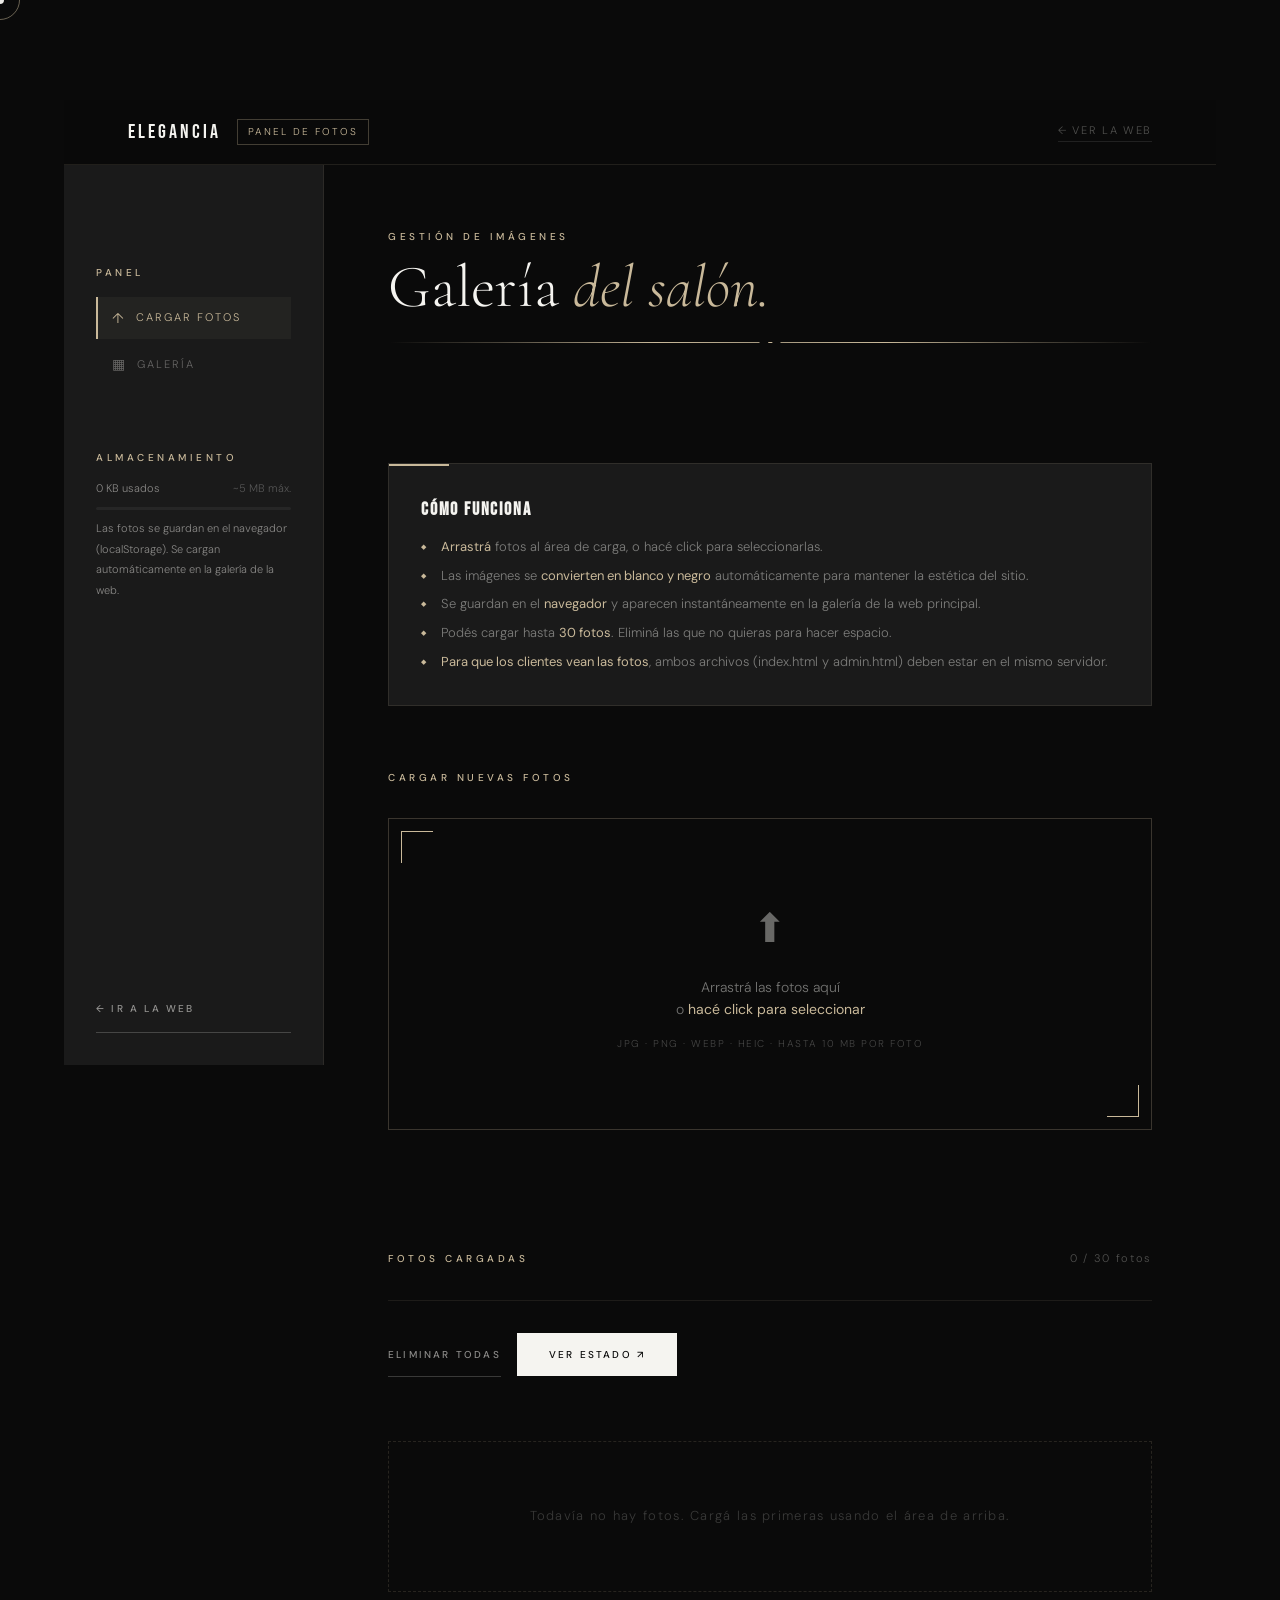
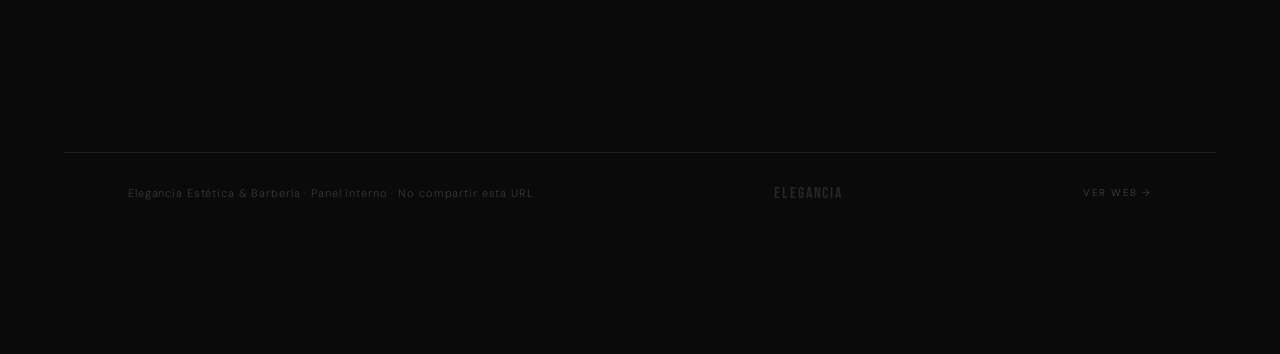
==== commit 26ac3cfb: "cambios" ====
--- a/admin.html
+++ b/admin.html
@@ -1,43 +1,39 @@
 <!DOCTYPE html>
 <html lang="es" dir="ltr">
 <head>
-  <!-- ============================================================
-       FENIX SALÓN UNISEX — admin.html
-       Panel de administración de fotos de la galería
-       Acceso interno — no indexar en buscadores
-       ============================================================ -->
+  
 
   <meta charset="UTF-8" />
   <meta name="viewport" content="width=device-width, initial-scale=1.0" />
 
-  <!-- ── SEO: este panel NO debe aparecer en buscadores ─────── -->
-  <title>Panel de Fotos — Fenix Salón Unisex</title>
-  <meta name="description" content="Panel de administración de fotos para Fenix Salón Unisex. Solo uso interno." />
-  <!-- Noindex: impide que Google indexe esta página -->
+  
+  <title>Panel de Fotos — Elegancia Estética &amp; Barbería</title>
+  <meta name="description" content="Panel de administración de fotos para Elegancia Estética &amp; Barbería. Solo uso interno." />
+  
   <meta name="robots" content="noindex, nofollow" />
   <meta name="theme-color" content="#0a0a0a" />
 
-  <!-- ── Accesibilidad ────────────────────────────────────── -->
+  
   <meta name="color-scheme" content="dark" />
 
-  <!-- ── Open Graph mínimo (por si alguien comparte el link) ── -->
-  <meta property="og:title"       content="Panel de Fotos — Fenix" />
+  
+  <meta property="og:title"       content="Panel de Fotos — Elegancia Estética &amp; Barbería" />
   <meta property="og:description" content="Panel interno de administración de fotos." />
   <meta property="og:type"        content="website" />
 
-  <!-- Fuentes -->
+  
   <link rel="preconnect" href="https://fonts.googleapis.com" />
   <link rel="preconnect" href="https://fonts.gstatic.com" crossorigin />
   <link href="https://fonts.googleapis.com/css2?family=Bebas+Neue&family=Cormorant+Garamond:ital,wght@0,300;1,300&family=DM+Sans:wght@300;400;500&display=swap"
         rel="stylesheet" />
 
-  <!-- Estilos compartidos (mismos tokens de diseño que index.html) -->
+  
   <link rel="stylesheet" href="style.css" />
 
-  <!-- Favicon -->
+  
   <link rel="icon" href="data:image/svg+xml,<svg xmlns='http://www.w3.org/2000/svg' viewBox='0 0 100 100'><rect width='100' height='100' fill='%230a0a0a'/><text y='.9em' font-size='90' x='5'>✂</text></svg>" />
 
-  <!-- Estilos adicionales específicos del admin (complementan style.css) -->
+  
   <style>
     /* ── Variables adicionales admin ── */
     :root {
@@ -286,38 +282,34 @@
 
 <body class="admin-body">
 
-  <!-- Skip link accesibilidad -->
+  
   <a class="skip-link" href="#admin-main-content">Saltar al contenido del panel</a>
 
-  <!-- Cursor personalizado -->
+  
   <div class="cursor"          aria-hidden="true"></div>
   <div class="cursor-follower" aria-hidden="true"></div>
 
-  <!-- ─────────────────────────────────────────────────────────
-       TOPBAR FIJA
-  ───────────────────────────────────────────────────────────── -->
+  
   <header class="admin-topbar" role="banner">
     <div style="display:flex; align-items:center; gap:16px">
-      <a href="index.html" class="admin-topbar__logo" aria-label="Volver a la página principal de Fenix">FENIX</a>
+      <a href="index.html" class="admin-topbar__logo" aria-label="Volver a Elegancia Estética & Barbería">ELEGANCIA</a>
       <span class="admin-topbar__badge" aria-label="Panel de administración de fotos">PANEL DE FOTOS</span>
     </div>
 
     <div class="admin-topbar__actions">
-      <!-- Link para ver el landing -->
+      
       <a href="index.html"
          class="landing-preview-link"
-         aria-label="Ver la página principal de Fenix">
+         aria-label="Ver la página principal de Elegancia Estética & Barbería">
         ← Ver la web
       </a>
     </div>
   </header>
 
-  <!-- ─────────────────────────────────────────────────────────
-       LAYOUT: sidebar (desktop) + contenido principal
-  ───────────────────────────────────────────────────────────── -->
+  
   <div class="admin-layout">
 
-    <!-- ── SIDEBAR (visible solo en +1100px) ── -->
+    
     <aside class="admin-sidebar" aria-label="Navegación del panel">
 
       <div>
@@ -334,7 +326,7 @@
         </nav>
       </div>
 
-      <!-- Info de almacenamiento -->
+      
       <div>
         <p class="t-label" style="margin-bottom:12px">Almacenamiento</p>
         <div style="display:flex; justify-content:space-between; margin-bottom:6px">
@@ -349,20 +341,20 @@
         </p>
       </div>
 
-      <!-- Link al landing -->
+      
       <a href="index.html" class="btn btn--outline" style="margin-top:auto; text-align:center">
         ← Ir a la web
       </a>
 
     </aside>
 
-    <!-- ── CONTENIDO PRINCIPAL ── -->
+    
     <main class="admin-main" id="admin-main-content" tabindex="-1">
 
-      <!-- Padding wrapper -->
+      
       <div style="padding: var(--space-lg) var(--section-pad) var(--space-xxl)">
 
-        <!-- ─────────────── HEADER ─────────────── -->
+        
         <header class="admin-header">
           <p class="t-label">Gestión de imágenes</p>
           <h1 class="t-section" style="margin-top:8px">
@@ -371,7 +363,7 @@
           <div class="gold-divider" style="margin-top:20px" aria-hidden="true"></div>
         </header>
 
-        <!-- ─────────────── INSTRUCCIONES ─────────────── -->
+        
         <div class="admin-instructions reveal" role="note" aria-label="Instrucciones de uso">
           <h3>Cómo funciona</h3>
           <ul role="list">
@@ -393,18 +385,18 @@
           </ul>
         </div>
 
-        <!-- ─────────────── ZONA DE CARGA ─────────────── -->
+        
         <section class="upload-section" id="upload" aria-labelledby="upload-title">
 
           <p class="t-label upload-section__title" id="upload-title">Cargar nuevas fotos</p>
 
-          <!-- Dropzone -->
+          
           <div class="dropzone reveal"
                role="region"
                aria-label="Zona de carga de fotos. Arrastrá y soltá imágenes aquí, o hacé click para seleccionar."
                aria-describedby="dropzone-formats">
 
-            <!-- Input file oculto (el dropzone completo actúa como label) -->
+            
             <input type="file"
                    class="dropzone__input"
                    accept="image/*"
@@ -412,22 +404,22 @@
                    aria-label="Seleccionar archivos de imagen"
                    id="file-input" />
 
-            <!-- Ícono decorativo -->
+            
             <div class="dropzone__icon" aria-hidden="true">⬆</div>
 
-            <!-- Texto principal -->
+            
             <p class="dropzone__text">
               Arrastrá las fotos aquí<br/>
               o <strong>hacé click para seleccionar</strong>
             </p>
 
-            <!-- Formatos aceptados -->
+            
             <p class="dropzone__formats" id="dropzone-formats">
               JPG · PNG · WEBP · HEIC · hasta 10 MB por foto
             </p>
           </div>
 
-          <!-- Indicador de progreso de carga -->
+          
           <div class="upload-progress" role="status" aria-live="polite" aria-label="Cargando fotos">
             <div class="progress-spinner" aria-hidden="true"></div>
             <span id="progress-text">Procesando fotos…</span>
@@ -435,18 +427,18 @@
 
         </section>
 
-        <!-- ─────────────── GALERÍA ADMIN ─────────────── -->
+        
         <section id="galeria-admin" aria-labelledby="gallery-admin-title">
 
-          <!-- Cabecera con acciones -->
+          
           <div style="display:flex; align-items:center; justify-content:space-between; flex-wrap:wrap; gap:16px; margin-bottom:24px">
             <p class="t-label" id="gallery-admin-title">Fotos cargadas</p>
 
-            <!-- Contador de fotos -->
+            
             <span class="admin-actions__count" aria-live="polite">0 / 30 fotos</span>
           </div>
 
-          <!-- Barra de acciones -->
+          
           <div class="admin-actions" role="toolbar" aria-label="Acciones de la galería">
             <button class="btn btn--outline admin-clear-btn"
                     aria-label="Eliminar todas las fotos de la galería">
@@ -458,14 +450,14 @@
             </button>
           </div>
 
-          <!-- Grilla de previsualizaciones -->
+          
           <div class="preview-grid"
                role="list"
                aria-label="Fotos cargadas. Pasá el mouse sobre una foto para ver opciones."
                aria-live="polite">
           </div>
 
-          <!-- Mensaje cuando no hay fotos -->
+          
           <div class="preview-empty"
                role="status"
                aria-live="polite">
@@ -474,26 +466,24 @@
 
         </section>
 
-      </div><!-- /padding wrapper -->
+      </div>
     </main>
 
-  </div><!-- /admin-layout -->
-
-  <!-- ─────────────────────────────────────────────────────────
-       FOOTER MINIMALISTA
-  ───────────────────────────────────────────────────────────── -->
+  </div>
+
+  
   <footer class="footer" role="contentinfo">
-    <p class="footer__copy">Fenix Salón Unisex · Panel interno · No compartir esta URL</p>
-    <a class="footer__logo" href="index.html" aria-label="Volver a la web principal">FENIX</a>
+    <p class="footer__copy">Elegancia Estética & Barbería · Panel interno · No compartir esta URL</p>
+    <a class="footer__logo" href="index.html" aria-label="Volver a la web principal">ELEGANCIA</a>
     <a class="footer__admin-link" href="index.html" aria-label="Ver la galería en la web principal">Ver web →</a>
   </footer>
 
-  <!-- Toast (generado por JS) -->
-
-  <!-- Script compartido -->
+  
+
+  
   <script src="main.js" defer></script>
 
-  <!-- Script adicional del admin: actualiza la barra de almacenamiento -->
+  
   <script>
     /* ── Actualizar indicador de almacenamiento ─────────────── */
     /* Se ejecuta después del main.js (defer garantiza el orden) */
--- a/style.css
+++ b/style.css
@@ -1,5 +1,5 @@
 /* ============================================================
-   FENIX SALÓN UNISEX — style.css
+   ELEGANCIA ESTÉTICA & BARBERÍA — style.css
    Hoja de estilos principal compartida entre index.html y admin.html
    
    Estructura:
@@ -309,8 +309,8 @@
 /* Nav con fondo al scrollear */
 .nav.is-scrolled {
   background: rgba(10,10,10,0.95);
+  -webkit-backdrop-filter: blur(12px);
   backdrop-filter: blur(12px);
-  -webkit-backdrop-filter: blur(12px);
   border-bottom: 1px solid rgba(201,185,154,0.12);
   padding-top: 16px;
   padding-bottom: 16px;
@@ -319,11 +319,12 @@
 /* Logo */
 .nav__logo {
   font-family: var(--font-display);
-  font-size: 24px;
-  letter-spacing: 0.15em;
+  font-size: clamp(12px, 1.15vw, 16px);
+  letter-spacing: 0.05em;
   color: var(--color-white);
   transition: color var(--duration-fast) ease;
   flex-shrink: 0;
+  white-space: nowrap;
 }
 .nav__logo:hover { color: var(--color-accent); }
 
@@ -568,8 +569,8 @@
 .hero__left {
   display: flex;
   flex-direction: column;
-  justify-content: flex-end;
-  padding: 120px var(--section-pad) 80px;
+  justify-content: start; /* 👈 Cambiado de flex-end a center para subir el bloque */
+  padding: 160px var(--section-pad) 80px; /* 👈 Aumentamos un poco el padding superior para cuidar la distancia con el menú de navegación */
   position: relative;
   z-index: 2;
 }
@@ -648,6 +649,7 @@
   height: 100%;
   object-fit: cover;
   object-position: center top;
+  transform-origin: center top;
   filter: grayscale(100%) contrast(1.05);
   /* Ken Burns sutil: pequeño zoom continuo */
   animation: kenBurns 18s ease-in-out infinite alternate;
@@ -921,7 +923,7 @@
 
 /* Número de servicio */
 .service-card__num {
-  font-size: 10px;
+  font-size: 15px;
   letter-spacing: 0.3em;
   color: var(--color-accent);
   margin-bottom: var(--space-md);
@@ -946,7 +948,7 @@
 
 /* Texto descriptivo */
 .service-card__desc {
-  font-size: 13px;
+  font-size: 15px;
   line-height: 1.7;
   color: rgba(10,10,10,0.5); /* Gris oscuro sobre blanco */
 }
@@ -1091,7 +1093,7 @@
 
 /* Texto de fondo decorativo */
 .cta-band::before {
-  content: 'FENIX';
+  content: 'ELEGANCIA';
   position: absolute;
   right: -20px; top: 50%;
   transform: translateY(-50%);
@@ -1226,8 +1228,8 @@
 
 .footer__logo {
   font-family: var(--font-display);
-  font-size: 20px;
-  letter-spacing: 0.2em;
+  font-size: 16px;
+  letter-spacing: 0.12em;
   color: rgba(245,244,240,0.12);
 }
 
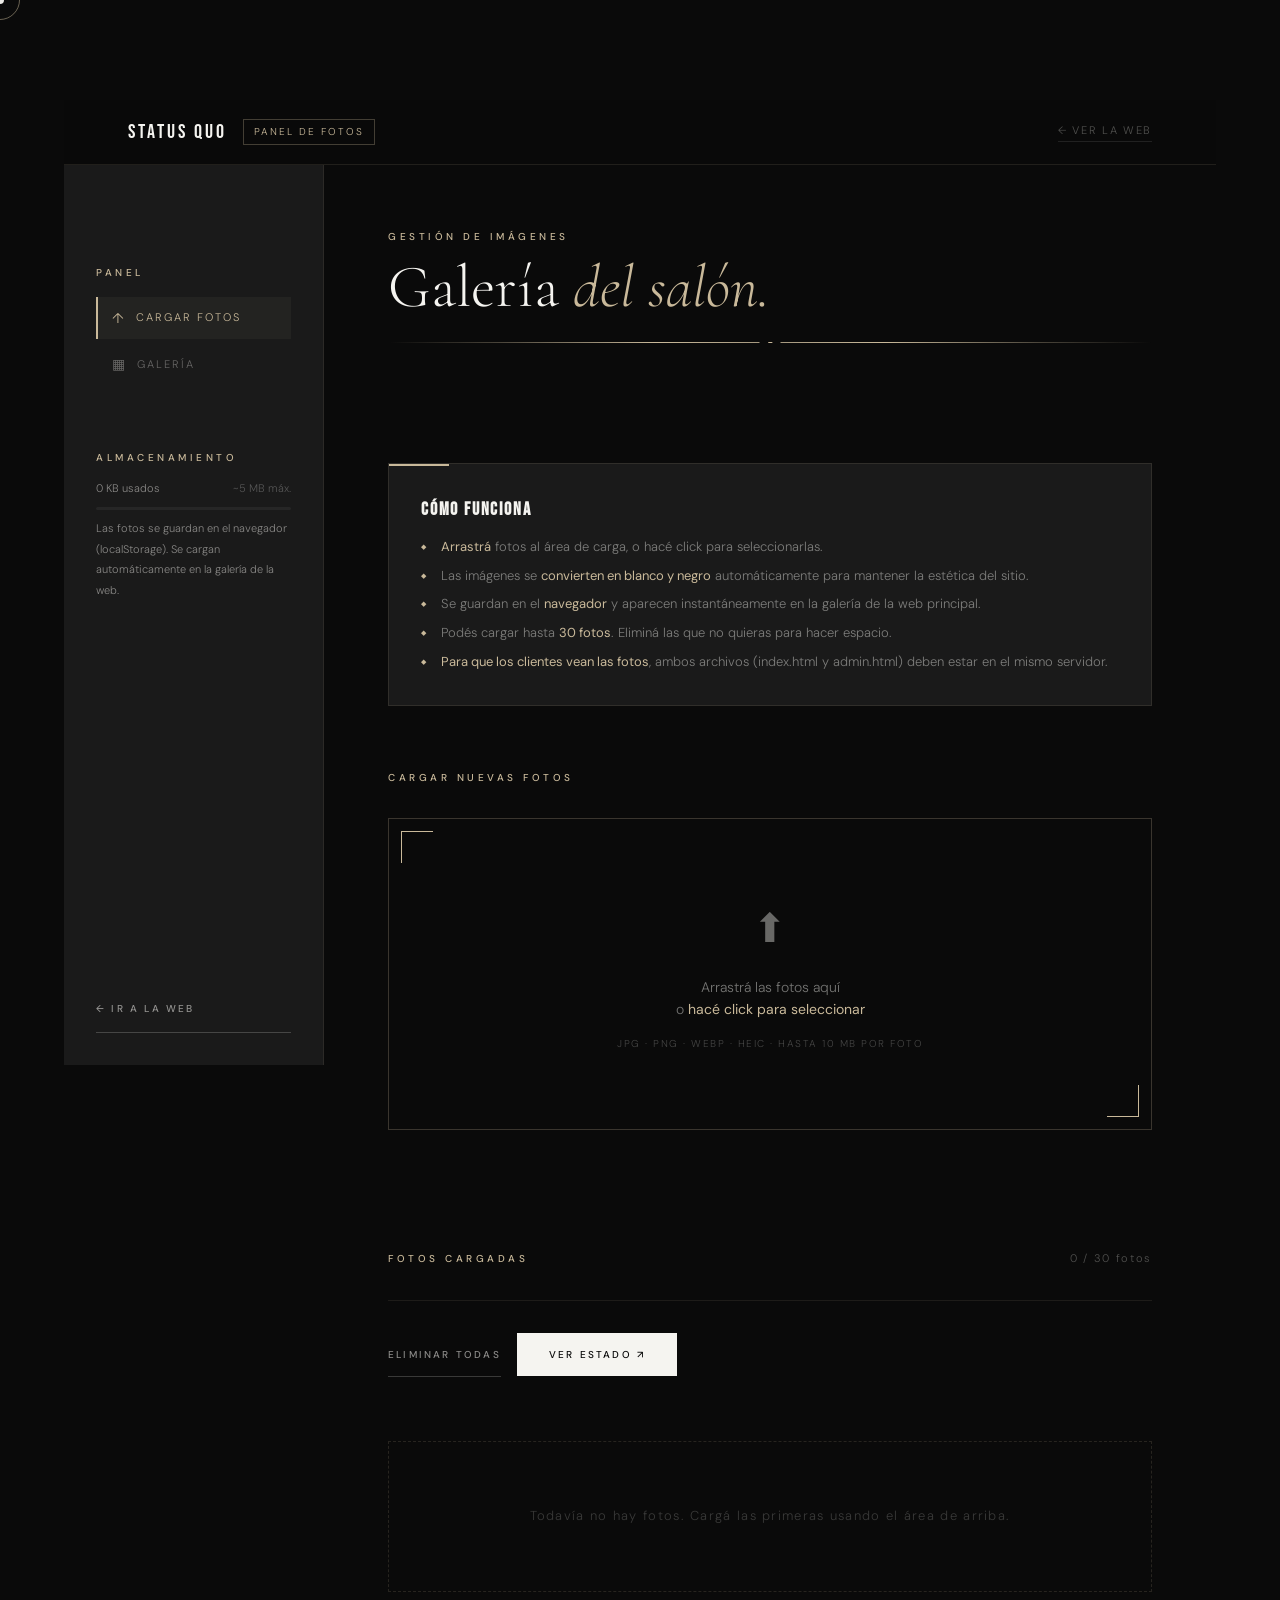
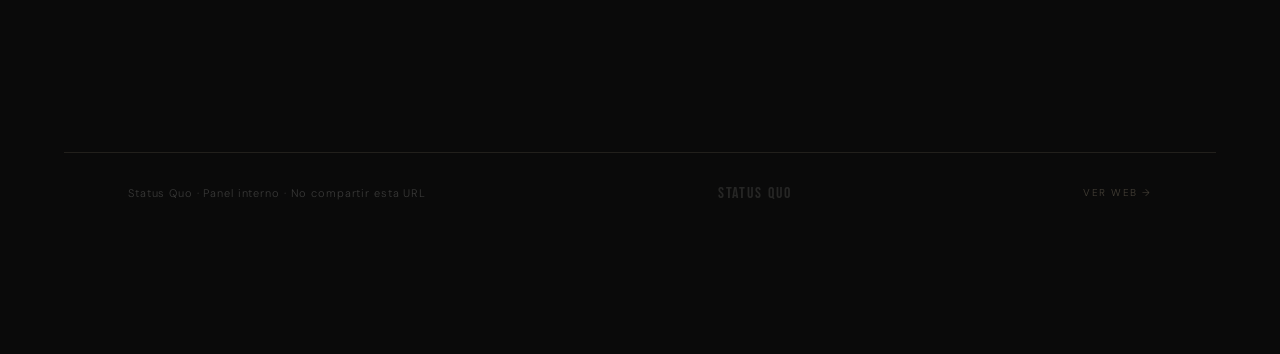
==== commit 2161518b: "Nombre del negocio unificado y dirección actualizada Co-Authored-By: Claude Opus 5.5 <noreply@anthro" ====
--- a/admin.html
+++ b/admin.html
@@ -7,8 +7,8 @@
   <meta name="viewport" content="width=device-width, initial-scale=1.0" />
 
   
-  <title>Panel de Fotos — Elegancia Estética &amp; Barbería</title>
-  <meta name="description" content="Panel de administración de fotos para Elegancia Estética &amp; Barbería. Solo uso interno." />
+  <title>Panel de Fotos — Status Quo</title>
+  <meta name="description" content="Panel de administración de fotos para Status Quo. Solo uso interno." />
   
   <meta name="robots" content="noindex, nofollow" />
   <meta name="theme-color" content="#0a0a0a" />
@@ -17,7 +17,7 @@
   <meta name="color-scheme" content="dark" />
 
   
-  <meta property="og:title"       content="Panel de Fotos — Elegancia Estética &amp; Barbería" />
+  <meta property="og:title"       content="Panel de Fotos — Status Quo" />
   <meta property="og:description" content="Panel interno de administración de fotos." />
   <meta property="og:type"        content="website" />
 
@@ -292,7 +292,7 @@
   
   <header class="admin-topbar" role="banner">
     <div style="display:flex; align-items:center; gap:16px">
-      <a href="index.html" class="admin-topbar__logo" aria-label="Volver a Elegancia Estética & Barbería">ELEGANCIA</a>
+      <a href="index.html" class="admin-topbar__logo" aria-label="Volver a Status Quo">STATUS QUO</a>
       <span class="admin-topbar__badge" aria-label="Panel de administración de fotos">PANEL DE FOTOS</span>
     </div>
 
@@ -300,7 +300,7 @@
       
       <a href="index.html"
          class="landing-preview-link"
-         aria-label="Ver la página principal de Elegancia Estética & Barbería">
+         aria-label="Ver la página principal de Status Quo">
         ← Ver la web
       </a>
     </div>
@@ -473,8 +473,8 @@
 
   
   <footer class="footer" role="contentinfo">
-    <p class="footer__copy">Elegancia Estética & Barbería · Panel interno · No compartir esta URL</p>
-    <a class="footer__logo" href="index.html" aria-label="Volver a la web principal">ELEGANCIA</a>
+    <p class="footer__copy">Status Quo · Panel interno · No compartir esta URL</p>
+    <a class="footer__logo" href="index.html" aria-label="Volver a la web principal">STATUS QUO</a>
     <a class="footer__admin-link" href="index.html" aria-label="Ver la galería en la web principal">Ver web →</a>
   </footer>
 
